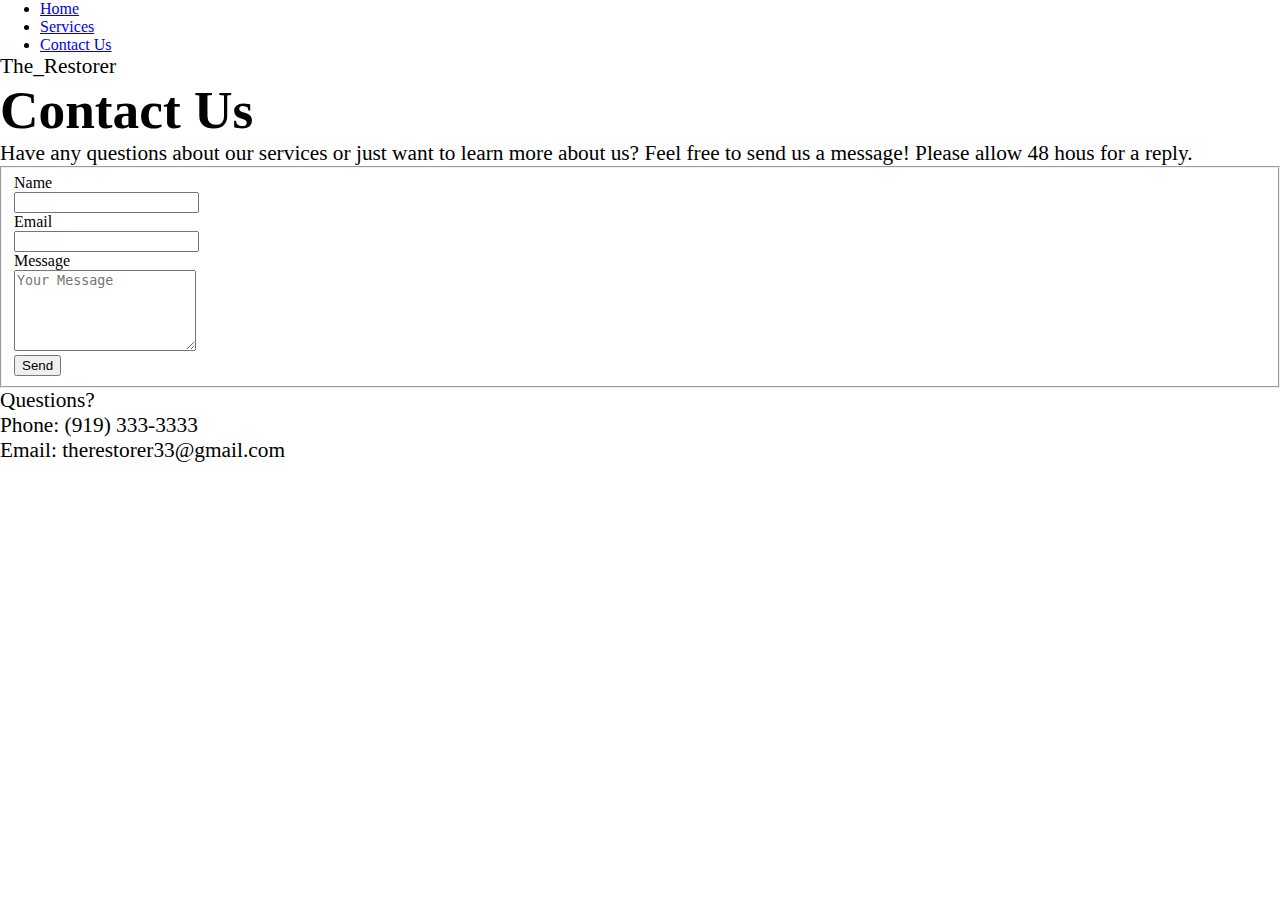
==== contact.html @ 43136dbc "Add files via upload" ====
<!DOCTYPE html>
<html lang="en">
<head>
    <meta charset="UTF-8">
    <meta name="viewport" content="width=device-width, initial-scale=1.0">
    <title>Document</title>
    <link rel="stylesheet" href="css/styles.css">
</head>
<body>
    <header>
        <div class="container">
            <nav class="nav-collapse">      
              <ul class="nav-list">
               <li><a href="#">Home</a></li>
               <li><a href="#">Services</a></li>
               <li><a href="#">Contact Us</a></li>
             </ul>
           </nav>
           <p>The_Restorer</p>
    </header>

<div class="contact">
    <h1>Contact Us</h1>
</div>
<div class="main-content">
<p>Have any questions about our services or just want to learn more about us? Feel free to send us a message! Please allow 48 hous for a reply.</p>
</div>

<form action="/" method="post">

    <fieldset>
      <label for="name">Name</label><br>
      <input type="text" id="name" name="user_name" required><br>
      <label for="email">Email</label><br>
      <input type="email" id="email" name="user_email" required> <br>
      <label for="message">Message</label><br>
      <textarea id="message" name="message" placeholder="Your Message" rows="5" required></textarea> <br>
      <button type="submit">Send</button> 
  </fieldset>
  </form>

<footer>
    <p>Questions?</p>

<div class="footer-text">
    <p>Phone: (919) 333-3333</p>
    <p>Email: therestorer33@gmail.com</p> 
</div>

</footer>

</body>
</html>
---- css/styles.css ----
* {
    margin: 0;
}

/* THIS IS MY HEADER, USE THIS ALL THE UNTIL... */

.bitter {
    font-family: "Bitter", serif;
    font-optical-sizing: auto;
    font-style: normal;
    color: #393d3f;
    background-color: #fdfdff;
}

.page_header {
    display: flex;
    justify-content:space-between;
    align-items: center;
    background-color: #393d3f;
    color: #fdfdff;
    padding: 40px 20px;
    margin-bottom: 50px;
}

.logo {
    width: 50%;
    height: 50%;
}

.menu ul {
    display: flex;
    flex-direction: row;
    gap: 30px;
    list-style:none;
    font-size: 16pt;
}

.menu a {
    text-decoration: none;
    color: #fdfdff;
}

.menu a:focus, a:hover {
    color: #ecc05B;
    text-decoration: underline;
}

/* ...HERE */

.service_content {
    display: flex;
    flex-direction: column;
    justify-content: center;
    align-items: center;
    gap: 30px;
    padding: 20px;
}

.services_inner {
    display: flex;
    flex-direction: column;
    justify-content: center;
    align-items: center;
    gap: 30px
}

h1 {
    font-size: 40pt;
    font-weight: 800;
}

h2 {
    font-size: 30pt;
    font-weight: 700;
}

h3 {
    font-size: 20pt;
    font-weight: 500;
}

p {
    font-size: 16pt;
    font-weight: 400;
}

.price {
    color: #931B10;
}


/* THIS IS THE STYLE FOR THE PAGE TITLE AND DESC, USE THIS UNTIL... */
.page_info {
    background-color: #ecc05B;
    padding: 2em 5em;
    width: 50%;
}

.page_info h1 {
    text-align: center;
}

/* ...UNTIL HERE */

.service_img {
    height: 20rem;
    width: 20rem;
}

/* THIS IS MY FOOTER, USE THIS ALL THE UNTIL... */

.page_footer {
    display: flex;
    justify-content:space-between;
    align-items: center;
    background-color: #393d3f;
    color: #fdfdff;
    padding: 40px 20px;
    margin-top: 50px;
}

/* ...UNTIL HERE */

@media (min-width: 700px) {

    .service_content {
        gap: 60px;
    }

    .services_inner {
        display: flex;
        flex-direction: row;
        flex-wrap: wrap;
        gap: 100px 30px;
    }
}

.welcome{
    color: black;
    text-align: center;
    padding: 40px 20px;
    margin-bottom: 50px;
    background-color: #ecc05B;
    padding: 2em 5em;
    width: 50%;
    display: block;
    margin-left: auto;
    margin-right: auto;
}

.about{
    color: black;
    text-align: left;
    padding: 40px 20px;
    margin-bottom: 50px;
    background-color: #ecc05B;
    padding: 2em 5em;
    width: 50%;
    display: block;
    margin-left: auto;
    margin-right: auto;
}

.art{
    display: block;
    margin-left: auto;
    margin-right: auto;
    height: 20rem;
    width: 30rem;
    margin-bottom: 50px;
}

@media (min-width: 700px) {
    .megadiv{
        display:flex;
        flex-direction: row;
        padding: 1.5em;
        gap: 20px;
    }
}
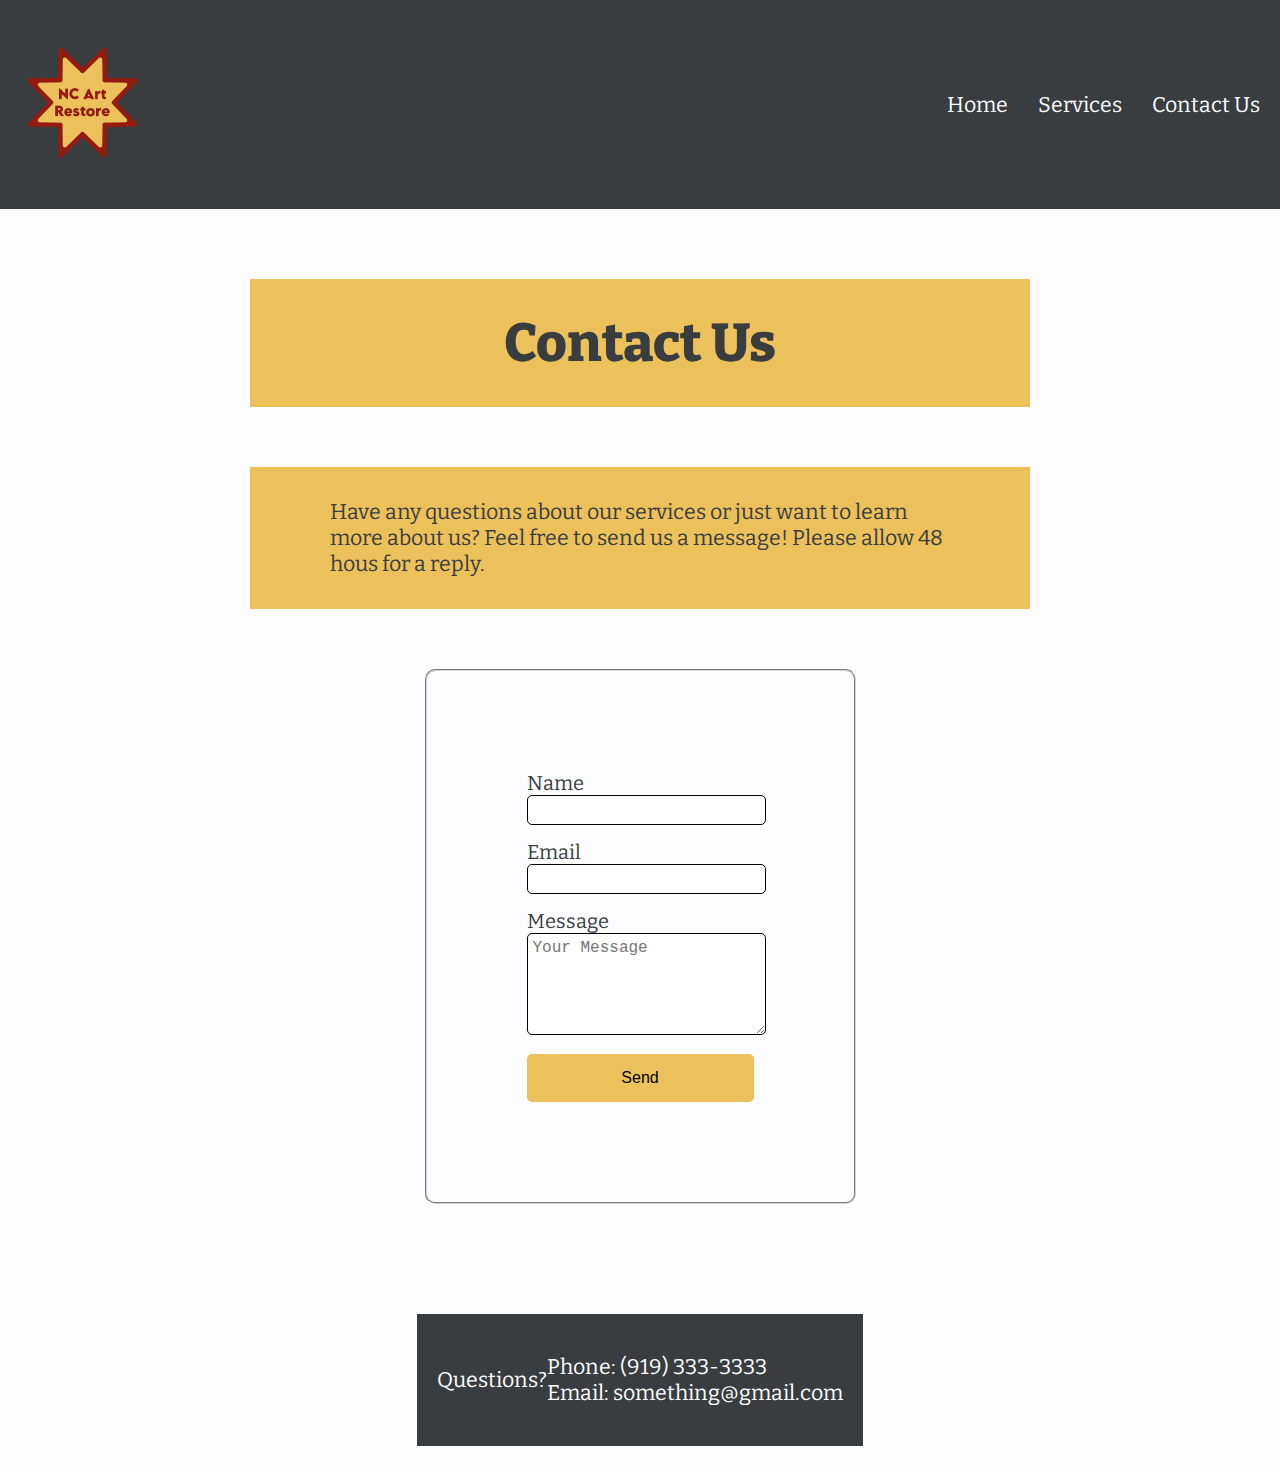
==== commit 30a56783: "ndumbeh's part (will add media query)" ====
--- a/contact.html
+++ b/contact.html
@@ -3,31 +3,38 @@
 <head>
     <meta charset="UTF-8">
     <meta name="viewport" content="width=device-width, initial-scale=1.0">
-    <title>Document</title>
-    <link rel="stylesheet" href="css/styles.css">
+    <title>Contact Us</title>
+    <link href="css/styles.css" rel="stylesheet">
+    <link rel="preconnect" href="https://fonts.googleapis.com">
+    <link rel="preconnect" href="https://fonts.gstatic.com" crossorigin>
+    <link href="https://fonts.googleapis.com/css2?family=Bitter:ital,wght@0,100..900;1,100..900&display=swap" rel="stylesheet">
 </head>
-<body>
+<body class="bitter">
     <header>
-        <div class="container">
-            <nav class="nav-collapse">      
-              <ul class="nav-list">
-               <li><a href="#">Home</a></li>
-               <li><a href="#">Services</a></li>
-               <li><a href="#">Contact Us</a></li>
-             </ul>
-           </nav>
-           <p>The_Restorer</p>
+        <div class="page_header">
+            <div>
+                <img src="img/page_logo.png" alt="our logo" class="logo">
+            </div>
+            <div class="menu">
+                <ul>
+                    <li><a href="home.html">Home</a></li>
+                    <li><a href="index.html">Services</a></li>
+                    <li><a href="contact.html">Contact Us</a></li>
+                </ul>
+            </div>
+        </div>
     </header>
 
-<div class="contact">
+<main class="service_content">
+<div class="page_info">
     <h1>Contact Us</h1>
 </div>
-<div class="main-content">
+
+<div class="page_info">
 <p>Have any questions about our services or just want to learn more about us? Feel free to send us a message! Please allow 48 hous for a reply.</p>
 </div>
 
 <form action="/" method="post">
-
     <fieldset>
       <label for="name">Name</label><br>
       <input type="text" id="name" name="user_name" required><br>
@@ -38,15 +45,19 @@
       <button type="submit">Send</button> 
   </fieldset>
   </form>
-
-<footer>
-    <p>Questions?</p>
-
-<div class="footer-text">
-    <p>Phone: (919) 333-3333</p>
-    <p>Email: therestorer33@gmail.com</p> 
 </div>
 
+  <footer>
+    <div class="page_footer">
+        <div>
+            <p>Questions?</p>
+        </div>
+
+        <div>
+            <p>Phone: (919) 333-3333</p>
+            <p>Email: something@gmail.com</p>
+        </div>
+    </div>
 </footer>
 
 </body>
--- a/css/styles.css
+++ b/css/styles.css
@@ -107,6 +107,42 @@
     width: 20rem;
 }
 
+fieldset{
+    margin:0 ;
+    padding: 100px;
+    border-radius: 10px;
+    border-color: rgb(210, 210, 210)
+}
+
+input[type="text"],
+input[type="email"],
+textarea {
+  width: 100%; 
+  padding: 5px; 
+  font-size: 16px; 
+  border: 1px solid;
+  border-radius: 5px; 
+  margin-bottom: 15px; 
+}
+
+label {
+    font-size: 20px; 
+  }
+
+button {
+    width: 100%;
+    padding: 15px;
+    font-size: 16px; 
+    background-color: #ecc05B; 
+    border: none;
+    border-radius: 5px;
+    cursor: pointer;
+  }
+
+  button:hover {
+    background-color:#f4dba1 ; 
+  }
+
 /* THIS IS MY FOOTER, USE THIS ALL THE UNTIL... */
 
 .page_footer {
@@ -120,6 +156,10 @@
 }
 
 /* ...UNTIL HERE */
+
+
+
+
 
 @media (min-width: 700px) {
 
@@ -177,4 +217,11 @@
         padding: 1.5em;
         gap: 20px;
     }
-}+} 
+
+
+
+
+
+
+
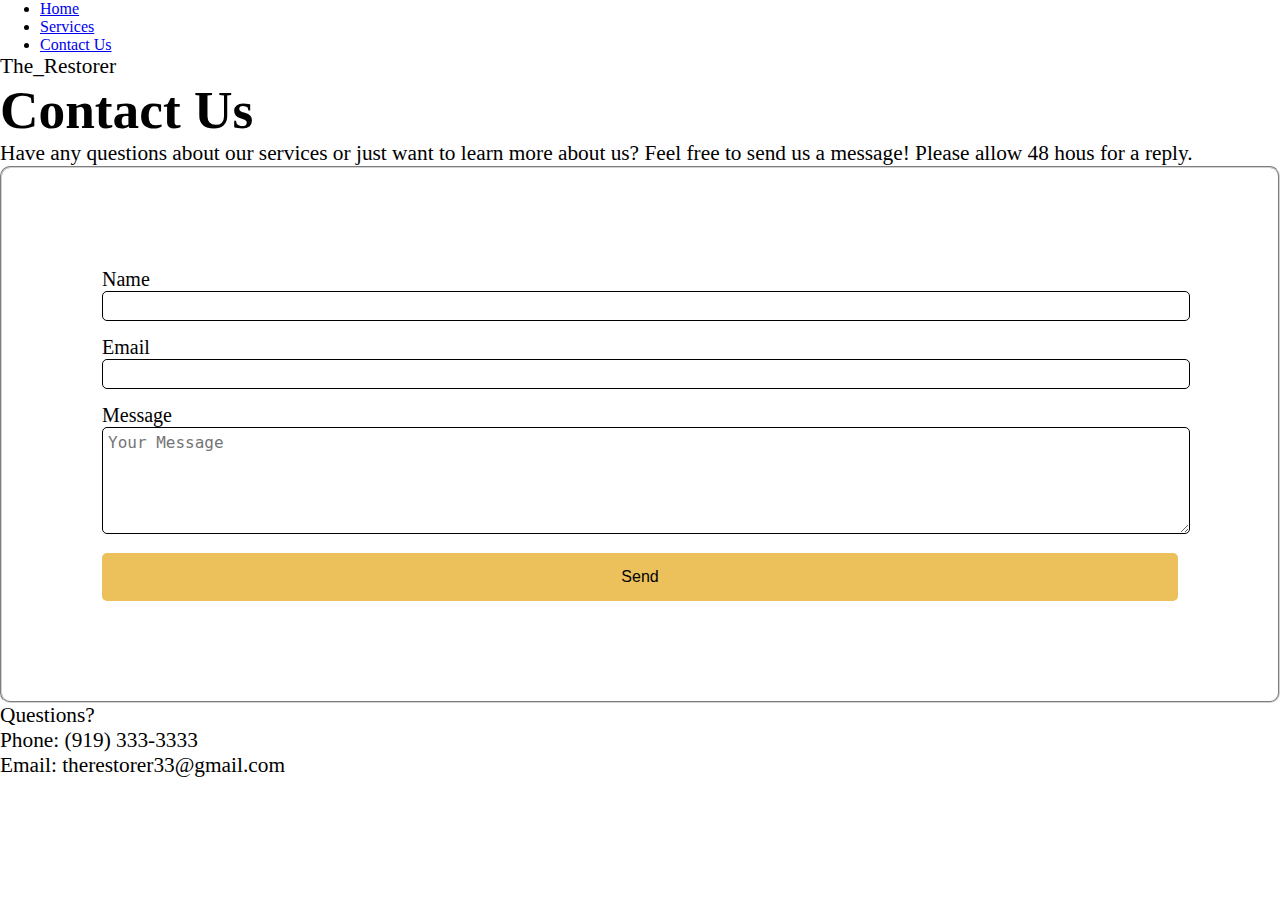
==== commit 47695e39: "linking pages and deleting unnecessary stuff" ====
--- a/contact.html
+++ b/contact.html
@@ -4,60 +4,49 @@
     <meta charset="UTF-8">
     <meta name="viewport" content="width=device-width, initial-scale=1.0">
     <title>Contact Us</title>
-    <link href="css/styles.css" rel="stylesheet">
-    <link rel="preconnect" href="https://fonts.googleapis.com">
-    <link rel="preconnect" href="https://fonts.gstatic.com" crossorigin>
-    <link href="https://fonts.googleapis.com/css2?family=Bitter:ital,wght@0,100..900;1,100..900&display=swap" rel="stylesheet">
+    <link rel="stylesheet" href="css/styles.css">
 </head>
-<body class="bitter">
+<body>
     <header>
-        <div class="page_header">
-            <div>
-                <img src="img/page_logo.png" alt="our logo" class="logo">
-            </div>
-            <div class="menu">
-                <ul>
-                    <li><a href="home.html">Home</a></li>
-                    <li><a href="index.html">Services</a></li>
+        <div class="container">
+            <nav class="nav-collapse">      
+                <ul class="nav-list">
+                    <li><a href="index.html">Home</a></li>
+                    <li><a href="services.html">Services</a></li>
                     <li><a href="contact.html">Contact Us</a></li>
                 </ul>
-            </div>
-        </div>
+            </nav>
+        <p>The_Restorer</p>
     </header>
 
-<main class="service_content">
-<div class="page_info">
+<div class="contact">
     <h1>Contact Us</h1>
 </div>
-
-<div class="page_info">
+<div class="main-content">
 <p>Have any questions about our services or just want to learn more about us? Feel free to send us a message! Please allow 48 hous for a reply.</p>
 </div>
 
 <form action="/" method="post">
+
     <fieldset>
-      <label for="name">Name</label><br>
-      <input type="text" id="name" name="user_name" required><br>
-      <label for="email">Email</label><br>
-      <input type="email" id="email" name="user_email" required> <br>
-      <label for="message">Message</label><br>
-      <textarea id="message" name="message" placeholder="Your Message" rows="5" required></textarea> <br>
-      <button type="submit">Send</button> 
-  </fieldset>
-  </form>
+        <label for="name">Name</label><br>
+        <input type="text" id="name" name="user_name" required><br>
+        <label for="email">Email</label><br>
+        <input type="email" id="email" name="user_email" required> <br>
+        <label for="message">Message</label><br>
+        <textarea id="message" name="message" placeholder="Your Message" rows="5" required></textarea> <br>
+        <button type="submit">Send</button> 
+    </fieldset>
+    </form>
+
+<footer>
+    <p>Questions?</p>
+
+<div class="footer-text">
+    <p>Phone: (919) 333-3333</p>
+    <p>Email: therestorer33@gmail.com</p> 
 </div>
 
-  <footer>
-    <div class="page_footer">
-        <div>
-            <p>Questions?</p>
-        </div>
-
-        <div>
-            <p>Phone: (919) 333-3333</p>
-            <p>Email: something@gmail.com</p>
-        </div>
-    </div>
 </footer>
 
 </body>
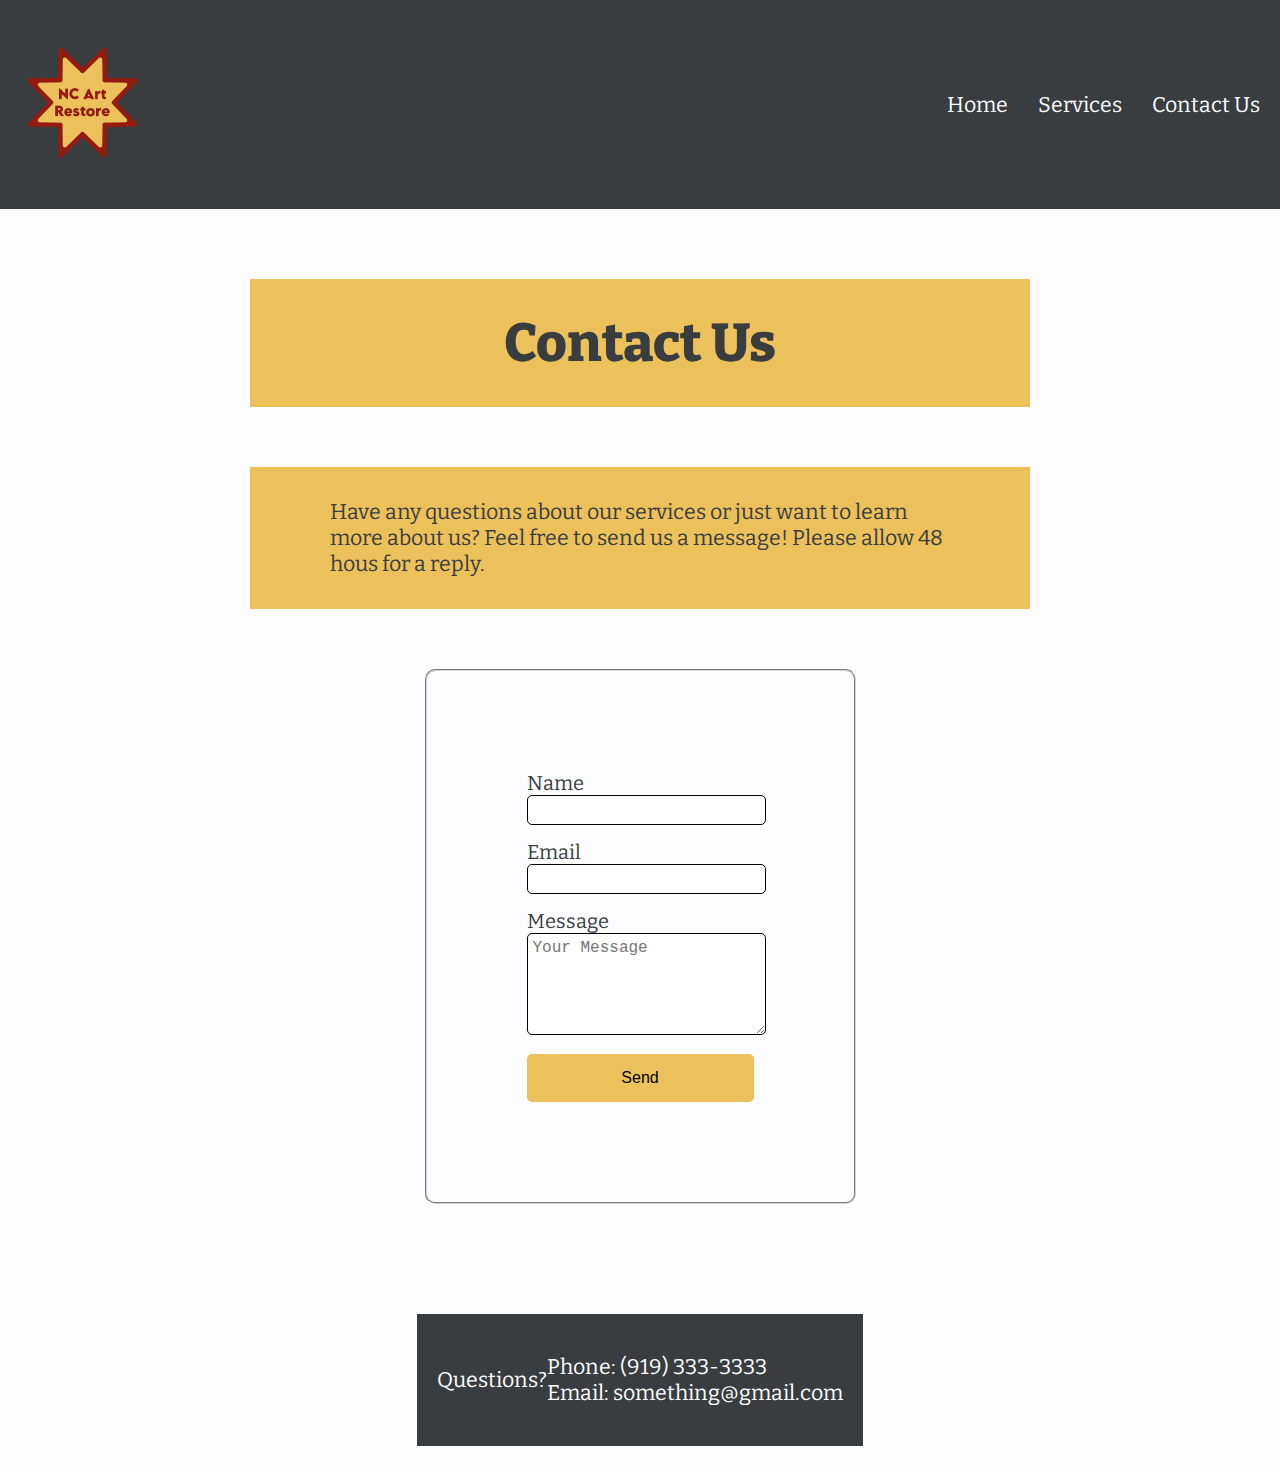
==== commit 7024f4f9: "Merge branch 'main' of https://github.com/elemcibi/final_project" ====
--- a/contact.html
+++ b/contact.html
@@ -4,49 +4,60 @@
     <meta charset="UTF-8">
     <meta name="viewport" content="width=device-width, initial-scale=1.0">
     <title>Contact Us</title>
-    <link rel="stylesheet" href="css/styles.css">
+    <link href="css/styles.css" rel="stylesheet">
+    <link rel="preconnect" href="https://fonts.googleapis.com">
+    <link rel="preconnect" href="https://fonts.gstatic.com" crossorigin>
+    <link href="https://fonts.googleapis.com/css2?family=Bitter:ital,wght@0,100..900;1,100..900&display=swap" rel="stylesheet">
 </head>
-<body>
+<body class="bitter">
     <header>
-        <div class="container">
-            <nav class="nav-collapse">      
-                <ul class="nav-list">
-                    <li><a href="index.html">Home</a></li>
-                    <li><a href="services.html">Services</a></li>
+        <div class="page_header">
+            <div>
+                <img src="img/page_logo.png" alt="our logo" class="logo">
+            </div>
+            <div class="menu">
+                <ul>
+                    <li><a href="home.html">Home</a></li>
+                    <li><a href="index.html">Services</a></li>
                     <li><a href="contact.html">Contact Us</a></li>
                 </ul>
-            </nav>
-        <p>The_Restorer</p>
+            </div>
+        </div>
     </header>
 
-<div class="contact">
+<main class="service_content">
+<div class="page_info">
     <h1>Contact Us</h1>
 </div>
-<div class="main-content">
+
+<div class="page_info">
 <p>Have any questions about our services or just want to learn more about us? Feel free to send us a message! Please allow 48 hous for a reply.</p>
 </div>
 
 <form action="/" method="post">
-
     <fieldset>
-        <label for="name">Name</label><br>
-        <input type="text" id="name" name="user_name" required><br>
-        <label for="email">Email</label><br>
-        <input type="email" id="email" name="user_email" required> <br>
-        <label for="message">Message</label><br>
-        <textarea id="message" name="message" placeholder="Your Message" rows="5" required></textarea> <br>
-        <button type="submit">Send</button> 
-    </fieldset>
-    </form>
-
-<footer>
-    <p>Questions?</p>
-
-<div class="footer-text">
-    <p>Phone: (919) 333-3333</p>
-    <p>Email: therestorer33@gmail.com</p> 
+      <label for="name">Name</label><br>
+      <input type="text" id="name" name="user_name" required><br>
+      <label for="email">Email</label><br>
+      <input type="email" id="email" name="user_email" required> <br>
+      <label for="message">Message</label><br>
+      <textarea id="message" name="message" placeholder="Your Message" rows="5" required></textarea> <br>
+      <button type="submit">Send</button> 
+  </fieldset>
+  </form>
 </div>
 
+  <footer>
+    <div class="page_footer">
+        <div>
+            <p>Questions?</p>
+        </div>
+
+        <div>
+            <p>Phone: (919) 333-3333</p>
+            <p>Email: something@gmail.com</p>
+        </div>
+    </div>
 </footer>
 
 </body>
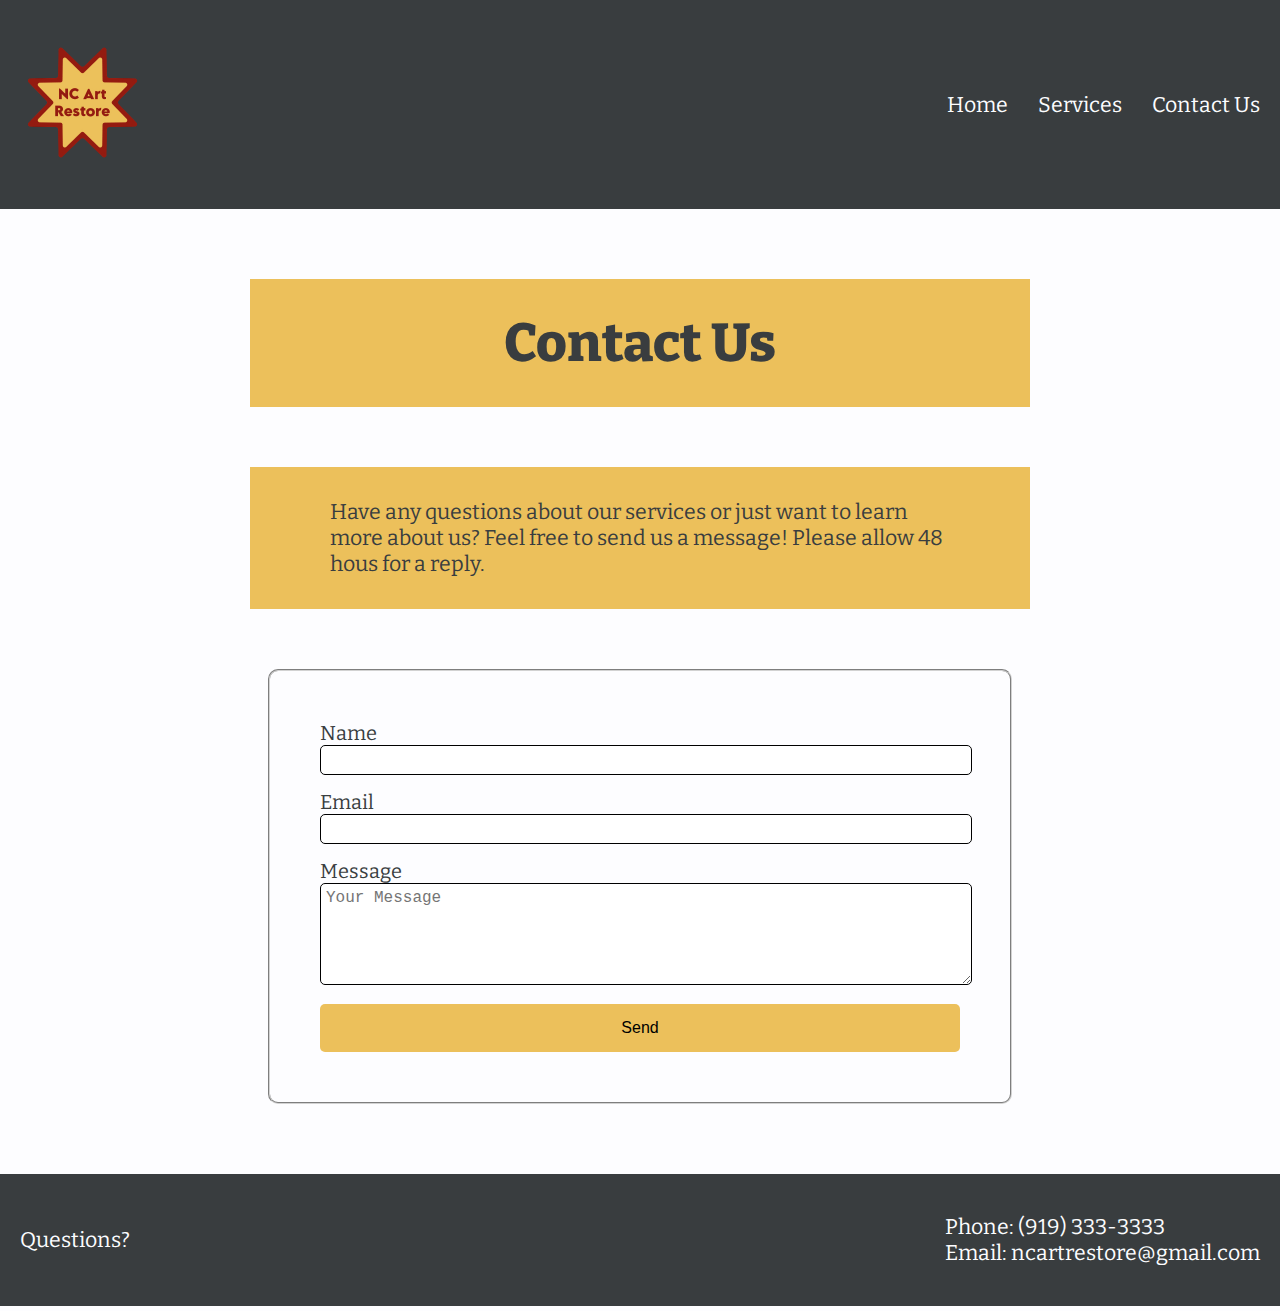
==== commit b4992570: "housekeeping" ====
--- a/contact.html
+++ b/contact.html
@@ -9,6 +9,7 @@
     <link rel="preconnect" href="https://fonts.gstatic.com" crossorigin>
     <link href="https://fonts.googleapis.com/css2?family=Bitter:ital,wght@0,100..900;1,100..900&display=swap" rel="stylesheet">
 </head>
+
 <body class="bitter">
     <header>
         <div class="page_header">
@@ -17,8 +18,8 @@
             </div>
             <div class="menu">
                 <ul>
-                    <li><a href="home.html">Home</a></li>
-                    <li><a href="index.html">Services</a></li>
+                    <li><a href="index.html">Home</a></li>
+                    <li><a href="services.html">Services</a></li>
                     <li><a href="contact.html">Contact Us</a></li>
                 </ul>
             </div>
@@ -26,28 +27,30 @@
     </header>
 
 <main class="service_content">
-<div class="page_info">
-    <h1>Contact Us</h1>
-</div>
+    <div class="page_info">
+        <h1>Contact Us</h1>
+    </div>
 
-<div class="page_info">
-<p>Have any questions about our services or just want to learn more about us? Feel free to send us a message! Please allow 48 hous for a reply.</p>
-</div>
+    <div class="page_info">
+    <p>Have any questions about our services or just want to learn more about us? Feel free to send us a message! Please allow 48 hous for a reply.</p>
+    </div>
 
-<form action="/" method="post">
-    <fieldset>
-      <label for="name">Name</label><br>
-      <input type="text" id="name" name="user_name" required><br>
-      <label for="email">Email</label><br>
-      <input type="email" id="email" name="user_email" required> <br>
-      <label for="message">Message</label><br>
-      <textarea id="message" name="message" placeholder="Your Message" rows="5" required></textarea> <br>
-      <button type="submit">Send</button> 
-  </fieldset>
-  </form>
-</div>
+    <div>
+        <form action="/" method="post">
+            <fieldset>
+                <label for="name">Name</label><br>
+                <input type="text" id="name" name="user_name" required><br>
+                <label for="email">Email</label><br>
+                <input type="email" id="email" name="user_email" required> <br>
+                <label for="message">Message</label><br>
+                <textarea id="message" name="message" placeholder="Your Message" rows="5" required></textarea> <br>
+                <button type="submit">Send</button> 
+            </fieldset>
+        </form>
+    </div>
+</main>
 
-  <footer>
+<footer>
     <div class="page_footer">
         <div>
             <p>Questions?</p>
@@ -55,7 +58,7 @@
 
         <div>
             <p>Phone: (919) 333-3333</p>
-            <p>Email: something@gmail.com</p>
+            <p>Email: ncartrestore@gmail.com</p>
         </div>
     </div>
 </footer>
--- a/css/styles.css
+++ b/css/styles.css
@@ -109,25 +109,26 @@
 
 fieldset{
     margin:0 ;
-    padding: 100px;
+    padding: 50px;
     border-radius: 10px;
-    border-color: rgb(210, 210, 210)
+    border-color: rgb(210, 210, 210);
+    width: 50vw
 }
 
 input[type="text"],
 input[type="email"],
 textarea {
-  width: 100%; 
-  padding: 5px; 
-  font-size: 16px; 
-  border: 1px solid;
-  border-radius: 5px; 
-  margin-bottom: 15px; 
+    width: 100%; 
+    padding: 5px; 
+    font-size: 16px; 
+    border: 1px solid;
+    border-radius: 5px; 
+    margin-bottom: 15px; 
 }
 
 label {
     font-size: 20px; 
-  }
+}
 
 button {
     width: 100%;
@@ -137,11 +138,13 @@
     border: none;
     border-radius: 5px;
     cursor: pointer;
-  }
+    transition: background-color 0.3s;
+}
 
-  button:hover {
-    background-color:#f4dba1 ; 
-  }
+button:hover, button:focus {
+    background-color:#931B10;
+    color: #fdfdff;
+}
 
 /* THIS IS MY FOOTER, USE THIS ALL THE UNTIL... */
 
@@ -157,10 +160,6 @@
 
 /* ...UNTIL HERE */
 
-
-
-
-
 @media (min-width: 700px) {
 
     .service_content {
@@ -173,55 +172,20 @@
         flex-wrap: wrap;
         gap: 100px 30px;
     }
-}
 
-.welcome{
-    color: black;
-    text-align: center;
-    padding: 40px 20px;
-    margin-bottom: 50px;
-    background-color: #ecc05B;
-    padding: 2em 5em;
-    width: 50%;
-    display: block;
-    margin-left: auto;
-    margin-right: auto;
-}
-
-.about{
-    color: black;
-    text-align: left;
-    padding: 40px 20px;
-    margin-bottom: 50px;
-    background-color: #ecc05B;
-    padding: 2em 5em;
-    width: 50%;
-    display: block;
-    margin-left: auto;
-    margin-right: auto;
-}
-
-.art{
+    .art {
     display: block;
     margin-left: auto;
     margin-right: auto;
     height: 20rem;
     width: 30rem;
     margin-bottom: 50px;
-}
+    }
 
-@media (min-width: 700px) {
-    .megadiv{
+    .megadiv {
         display:flex;
         flex-direction: row;
         padding: 1.5em;
         gap: 20px;
     }
-} 
-
-
-
-
-
-
-
+}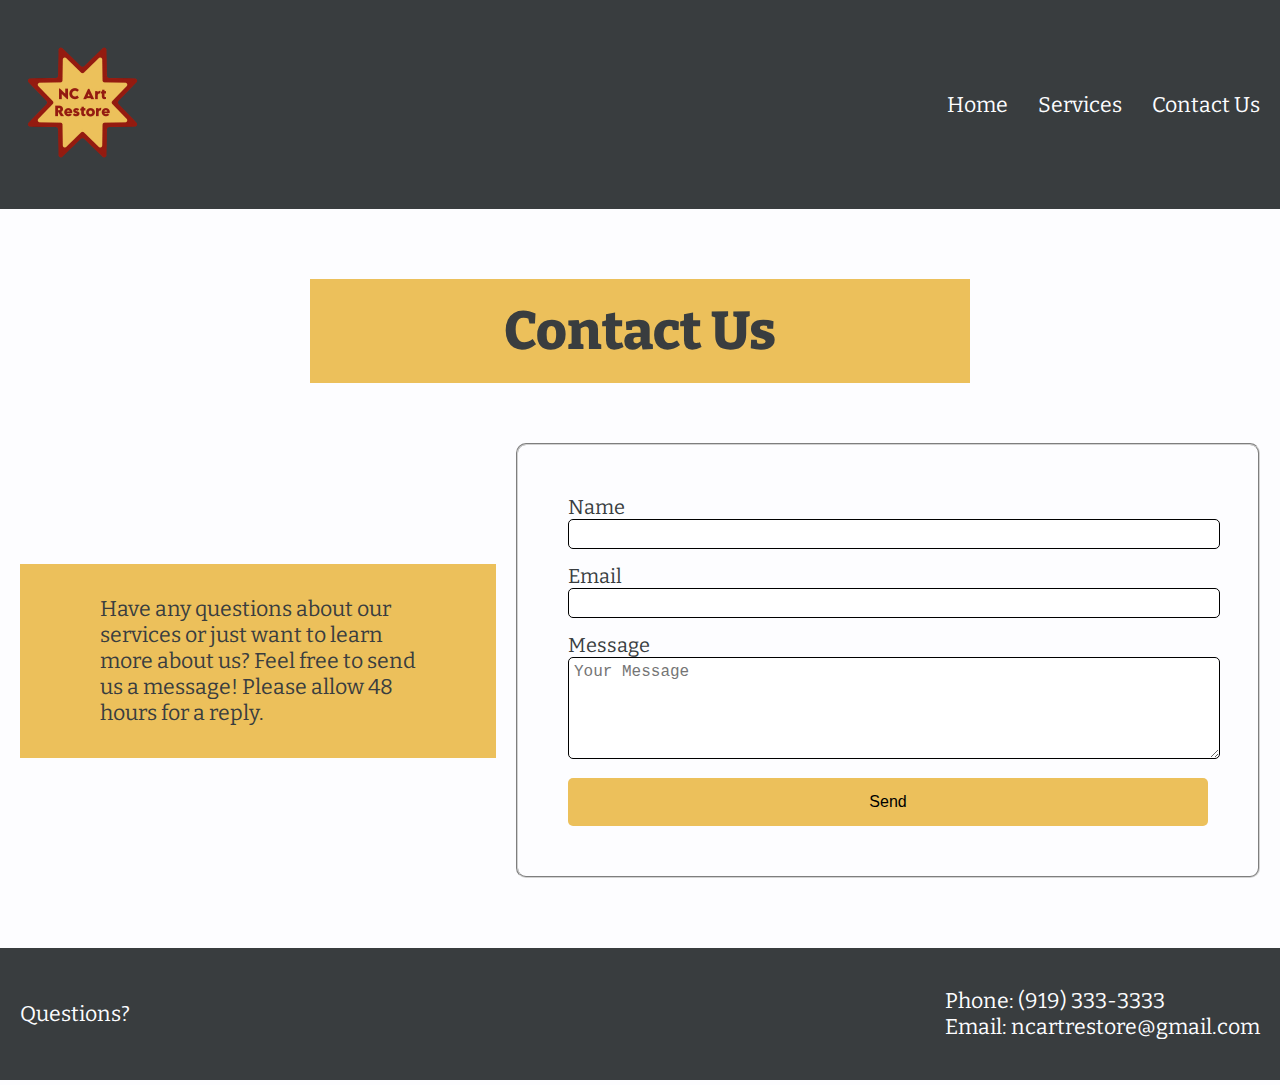
==== commit 12e4a131: "fixed media queries" ====
--- a/contact.html
+++ b/contact.html
@@ -27,26 +27,28 @@
     </header>
 
 <main class="service_content">
-    <div class="page_info">
+    <div class="page_info" id="contact_title">
         <h1>Contact Us</h1>
     </div>
 
-    <div class="page_info">
-    <p>Have any questions about our services or just want to learn more about us? Feel free to send us a message! Please allow 48 hous for a reply.</p>
-    </div>
+    <div id="contact_section">
+        <div class="page_info" id="contact_info">
+        <p>Have any questions about our services or just want to learn more about us? Feel free to send us a message! Please allow 48 hours for a reply.</p>
+        </div>
 
-    <div>
-        <form action="/" method="post">
-            <fieldset>
-                <label for="name">Name</label><br>
-                <input type="text" id="name" name="user_name" required><br>
-                <label for="email">Email</label><br>
-                <input type="email" id="email" name="user_email" required> <br>
-                <label for="message">Message</label><br>
-                <textarea id="message" name="message" placeholder="Your Message" rows="5" required></textarea> <br>
-                <button type="submit">Send</button> 
-            </fieldset>
-        </form>
+        <div>
+            <form action="/" method="post">
+                <fieldset>
+                    <label for="name">Name</label><br>
+                    <input type="text" id="name" name="user_name" required><br>
+                    <label for="email">Email</label><br>
+                    <input type="email" id="email" name="user_email" required> <br>
+                    <label for="message">Message</label><br>
+                    <textarea id="message" name="message" placeholder="Your Message" rows="5" required></textarea> <br>
+                    <button type="submit">Send</button> 
+                </fieldset>
+            </form>
+        </div>
     </div>
 </main>
 
--- a/css/styles.css
+++ b/css/styles.css
@@ -47,6 +47,24 @@
 
 /* ...HERE */
 
+.art {
+    display: block;
+    height: 20rem;
+    width: 30rem;
+    margin: 50px 30px;
+    }
+
+.about_pgs {
+    display: flex;
+    flex-direction: column;
+    background-color: #ecc05B;
+    padding: 2em 5em;
+}
+
+.about_text {
+    padding-bottom: 20px;
+}
+
 .service_content {
     display: flex;
     flex-direction: column;
@@ -61,7 +79,15 @@
     flex-direction: column;
     justify-content: center;
     align-items: center;
-    gap: 30px
+    gap: 50px
+}
+
+#contact_section {
+    display: flex;
+    flex-direction: column;
+    justify-content: center;
+    align-items: center;
+    gap: 30px;
 }
 
 h1 {
@@ -86,6 +112,7 @@
 
 .price {
     color: #931B10;
+    margin: 10px 0;
 }
 
 
@@ -100,10 +127,21 @@
     text-align: center;
 }
 
+.home_special {
+    padding-bottom: 20px;
+    display: flex;
+    justify-content: center;
+}
+
 /* ...UNTIL HERE */
 
 .service_img {
     height: 20rem;
+    width: 20rem;
+    margin-bottom: 10px;
+}
+
+.service_desc {
     width: 20rem;
 }
 
@@ -146,6 +184,7 @@
     color: #fdfdff;
 }
 
+
 /* THIS IS MY FOOTER, USE THIS ALL THE UNTIL... */
 
 .page_footer {
@@ -164,7 +203,45 @@
 
     .service_content {
         gap: 60px;
-    }
+        display: flex;
+    }
+
+    #home_title {
+        display: flex;
+        flex-direction: column;
+        justify-content: center;
+        gap: 30px;
+        padding: 20px;
+    }
+
+    #home_section {
+        display: flex;
+        flex-direction: row;
+        gap: 20px;
+    }
+
+    #contact_title {
+        display: flex;
+        flex-direction: column;
+        justify-content: center;
+        gap: 30px;
+        padding: 20px;
+    }
+
+    #contact_section {
+        display: flex;
+        flex-direction: row;
+        align-items: center;
+        gap: 20px;
+    }
+
+    #contact_info {
+        display: flex;
+        justify-content: center;
+        align-items: center;
+        height: 50%;
+    }
+
 
     .services_inner {
         display: flex;
@@ -173,19 +250,4 @@
         gap: 100px 30px;
     }
 
-    .art {
-    display: block;
-    margin-left: auto;
-    margin-right: auto;
-    height: 20rem;
-    width: 30rem;
-    margin-bottom: 50px;
-    }
-
-    .megadiv {
-        display:flex;
-        flex-direction: row;
-        padding: 1.5em;
-        gap: 20px;
-    }
 }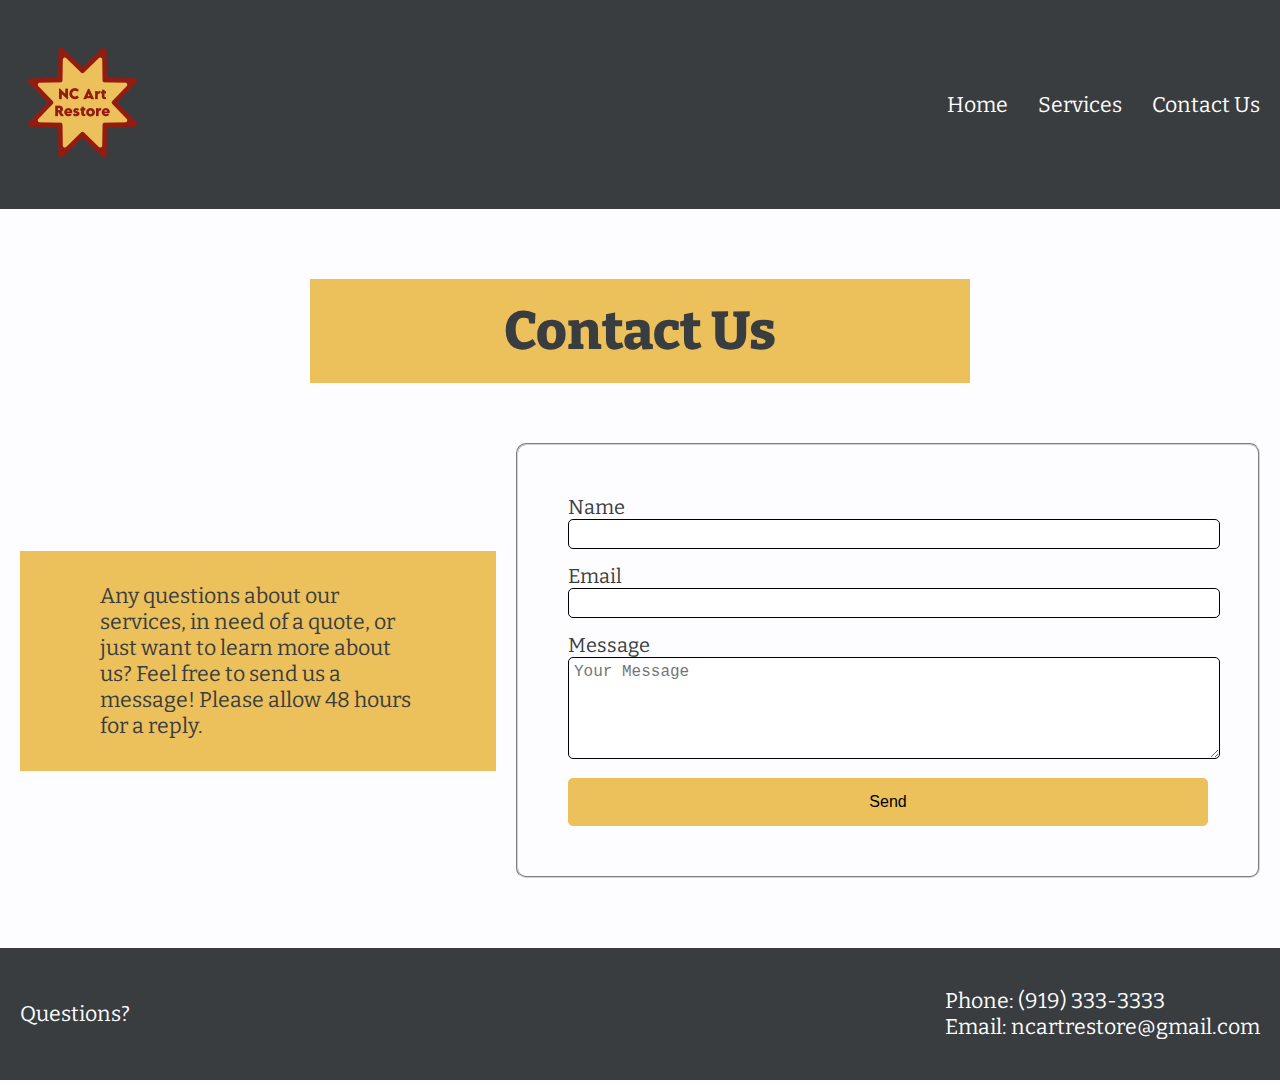
==== commit d0233155: "typo fixing" ====
--- a/contact.html
+++ b/contact.html
@@ -33,7 +33,7 @@
 
     <div id="contact_section">
         <div class="page_info" id="contact_info">
-        <p>Have any questions about our services or just want to learn more about us? Feel free to send us a message! Please allow 48 hours for a reply.</p>
+        <p>Any questions about our services, in need of a quote, or just want to learn more about us? Feel free to send us a message! Please allow 48 hours for a reply.</p>
         </div>
 
         <div>
